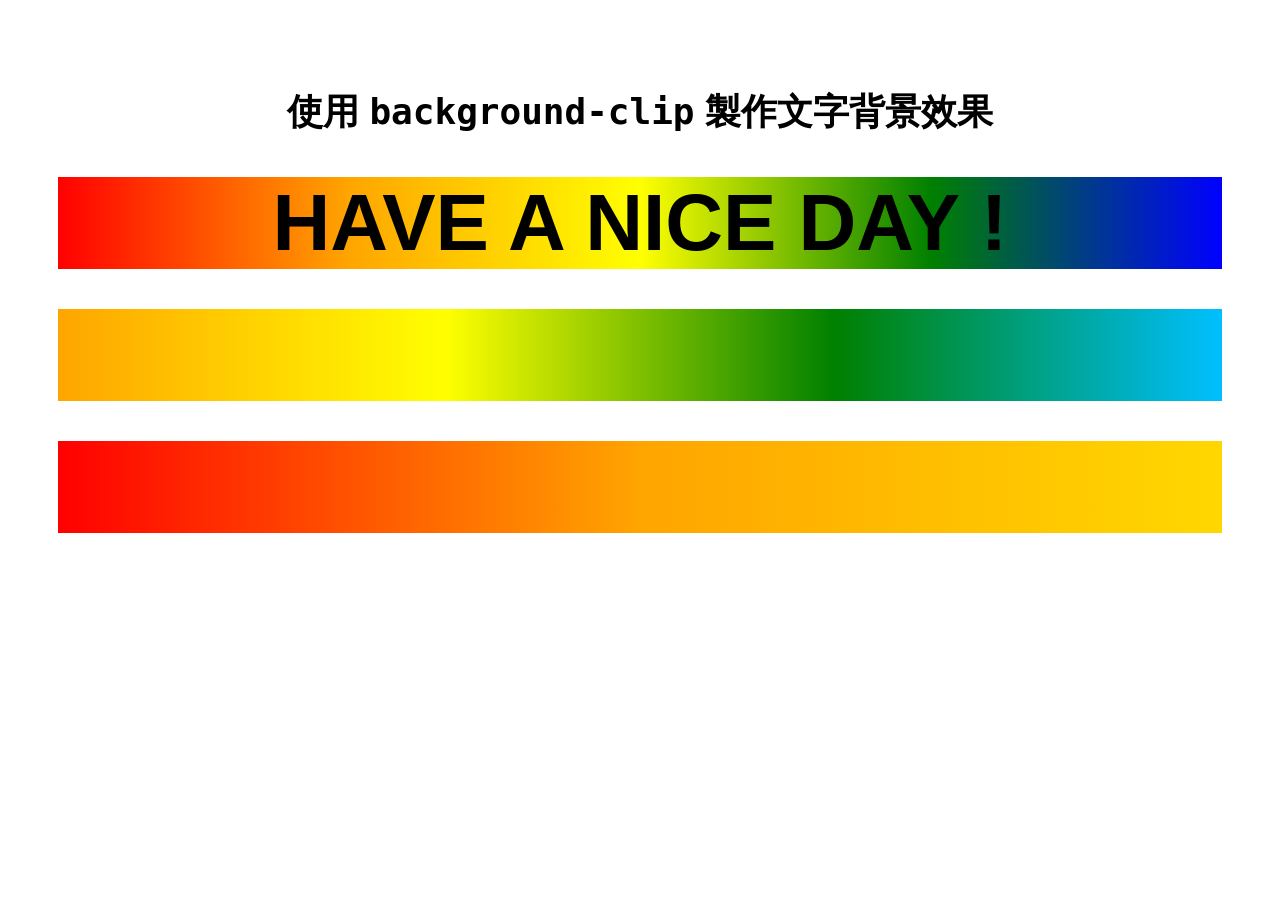
==== clip-text.html @ 91c2b838 "Add files via upload" ====
<!DOCTYPE html>
<html lang="zh-Hant">
<head>
  <meta charset="UTF-8">
  <title>使用 background-clip 製作文字背景效果</title>
  <style>
    body {
      font-family: 'Segoe UI', sans-serif;
      text-align: center;
      background-color: #fff;
      padding: 50px;
    }

    h2 {
      font-size: 36px;
      margin-bottom: 40px;
    }

    .text-style {
      font-size: 80px;
      font-weight: bold;
      -webkit-background-clip: text;
      -webkit-text-fill-color: transparent;
      color: transparent;
      margin: 40px 0;
    }

    /* 樣式一：黑漸層 + 彩虹背景（文字上黑下透明） */
    .style1 {
      background: linear-gradient(to right, red, orange, yellow, green, blue);
      -webkit-text-fill-color: black; /* 保留黑色文字顯示 */
      -webkit-background-clip: border-box; /* 非文字裁切 */
    }

    /* 樣式二：橘→黃→綠→藍 漸層背景裁切到文字 */
    .style2 {
      background: linear-gradient(to right, orange, yellow, green, deepskyblue);
    }

    /* 樣式三：紅→橘→黃 水平漸層文字 */
    .style3 {
      background: linear-gradient(to right, red, orange, gold);
    }

    /* 樣式四：城市圖片作為文字背景 */
    .style4 {
      background: url('https://picsum.photos/id/1011/1000/400') center center / cover no-repeat;
    }
  </style>
</head>
<body>

  <h2>使用 <code>background-clip</code> 製作文字背景效果</h2>

  <div class="text-style style1">HAVE A NICE DAY !</div>
  <div class="text-style style2">HAVE A NICE DAY !</div>
  <div class="text-style style3">HAVE A NICE DAY !</div>
  <div class="text-style style4">HAVE A NICE DAY !</div>

</body>
</html>
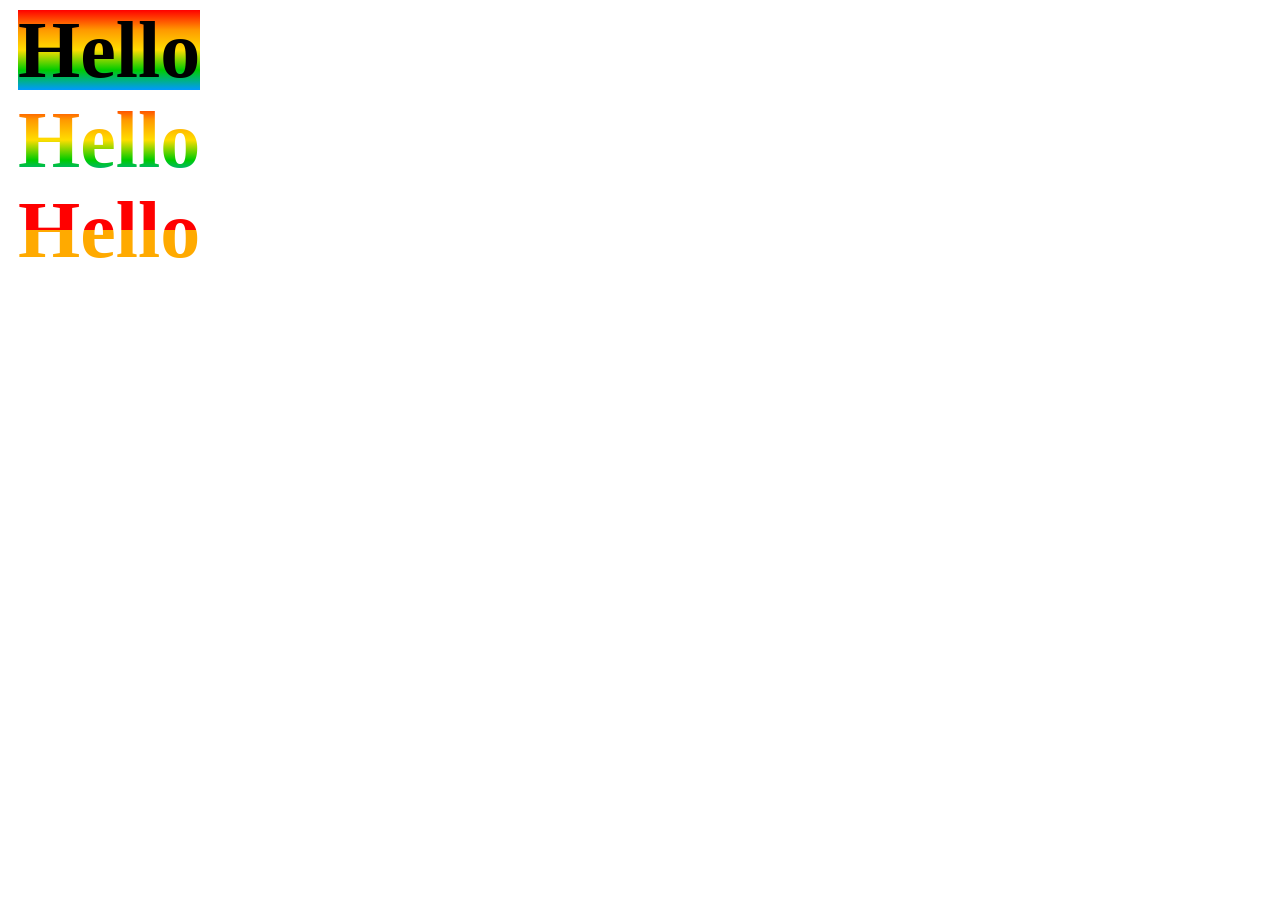
==== commit e448c2ed: "Add files via upload" ====
--- a/clip-text.html
+++ b/clip-text.html
@@ -1,61 +1,54 @@
 <!DOCTYPE html>
-<html lang="zh-Hant">
+<html lang="zh-TW">
 <head>
-  <meta charset="UTF-8">
-  <title>使用 background-clip 製作文字背景效果</title>
-  <style>
-    body {
-      font-family: 'Segoe UI', sans-serif;
-      text-align: center;
-      background-color: #fff;
-      padding: 50px;
-    }
+<meta charset="UTF-8">
+<title>Gradient Text</title>
+<style>
+h1 {
+  margin: 10px;
+  padding: 0;
+  width: max-content;
+  font-family: impact, arial-black;  /* 設定成比較粗的字體 */
+  font-size: 80px;
+  line-height: 1;
+}
 
-    h2 {
-      font-size: 36px;
-      margin-bottom: 40px;
-    }
+/* 沒有設定 background-clip 就不會進行裁切 */
+.a0 {
+  background: linear-gradient(#f00, #f90, #fd0, #0c0, #09f);
+}
 
-    .text-style {
-      font-size: 80px;
-      font-weight: bold;
-      -webkit-background-clip: text;
-      -webkit-text-fill-color: transparent;
-      color: transparent;
-      margin: 40px 0;
-    }
+/* 文字顏色設定為透明 + background-clip: text */
+.a1 {
+  color: #0000;  /* 設定透明色 */
+  background: linear-gradient(#f00, #f90, #fd0, #0c0, #09f);
+  background-clip: text;
+  -webkit-background-clip: text;
+}
 
-    /* 樣式一：黑漸層 + 彩虹背景（文字上黑下透明） */
-    .style1 {
-      background: linear-gradient(to right, red, orange, yellow, green, blue);
-      -webkit-text-fill-color: black; /* 保留黑色文字顯示 */
-      -webkit-background-clip: border-box; /* 非文字裁切 */
-    }
+/* 線性漸層位置調整 */
+.a2 {
+  color: #0000;
+  background: linear-gradient(#f00 50%, #fa0 50%);
+  background-clip: text;
+  -webkit-background-clip: text;
+}
 
-    /* 樣式二：橘→黃→綠→藍 漸層背景裁切到文字 */
-    .style2 {
-      background: linear-gradient(to right, orange, yellow, green, deepskyblue);
-    }
-
-    /* 樣式三：紅→橘→黃 水平漸層文字 */
-    .style3 {
-      background: linear-gradient(to right, red, orange, gold);
-    }
-
-    /* 樣式四：城市圖片作為文字背景 */
-    .style4 {
-      background: url('https://picsum.photos/id/1011/1000/400') center center / cover no-repeat;
-    }
-  </style>
+/* 圖片作為背景 */
+.a3 {
+  color: #0000;
+  background: url(https://img.freepik.com/free-photo/empty-sea-beach-background_74190-313.jpg);
+  background-clip: text;
+  -webkit-background-clip: text;
+}
+</style>
 </head>
 <body>
 
-  <h2>使用 <code>background-clip</code> 製作文字背景效果</h2>
-
-  <div class="text-style style1">HAVE A NICE DAY !</div>
-  <div class="text-style style2">HAVE A NICE DAY !</div>
-  <div class="text-style style3">HAVE A NICE DAY !</div>
-  <div class="text-style style4">HAVE A NICE DAY !</div>
+<h1 class="a0">Hello</h1>
+<h1 class="a1">Hello</h1>
+<h1 class="a2">Hello</h1>
+<h1 class="a3">Hello</h1>
 
 </body>
 </html>
